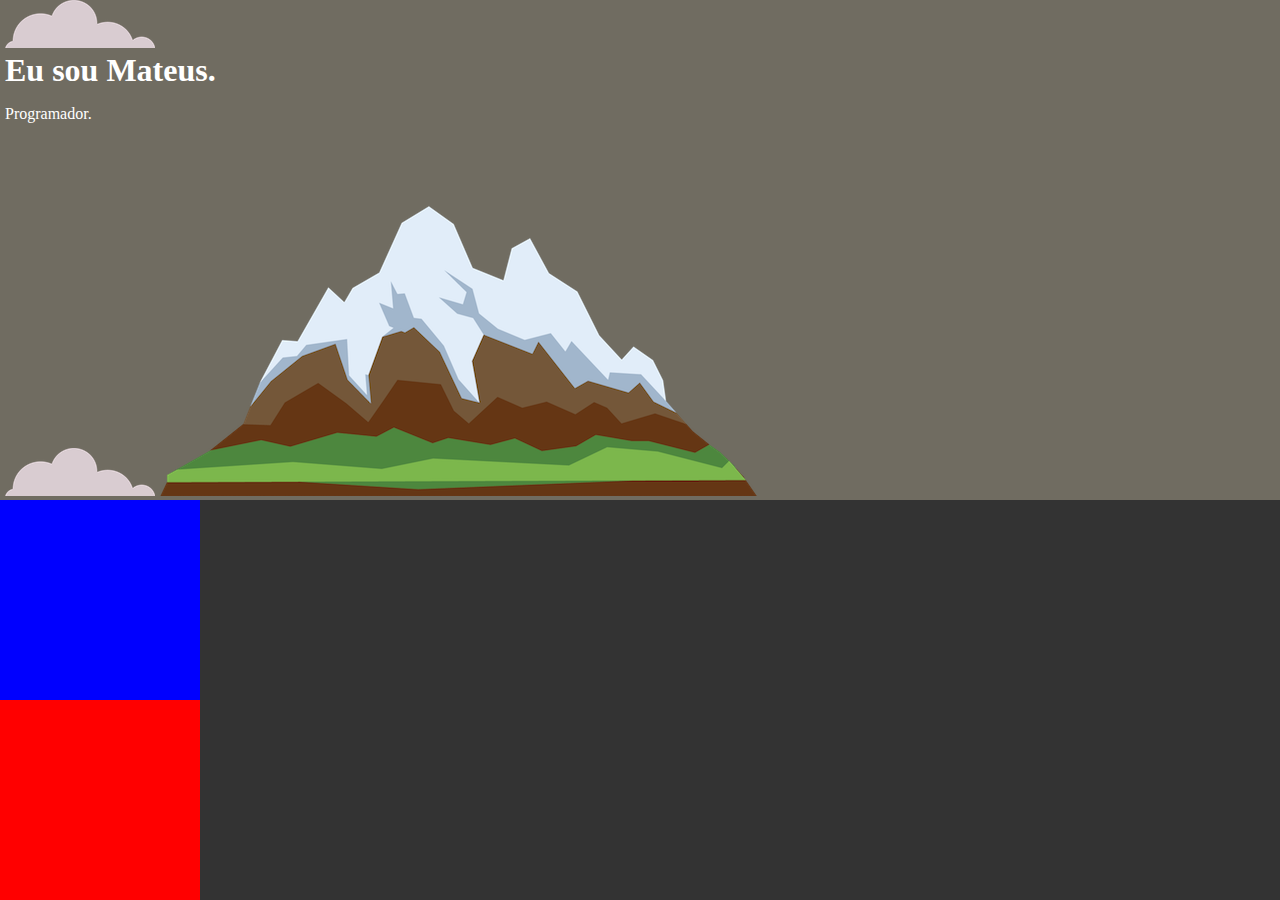
==== index.html @ e744a997 "aula de display property" ====
<!DOCTYPE html>
<html>
  <head>
    <meta charset="utf-8">
    <title>Mateus</title>
    <link rel="stylesheet" href="css/styles.css">
    <link rel="icon" href="favicon.ico">
  </head>
  <body>
    <div class="top-container">
      <img class="cloud" src="imagem/cloud.png" alt="cloud-img">
      <h1>Eu sou Mateus.</h1>
      <p>Programador.</p>
      <img class="cloud" src="imagem/cloud.png" alt="cloud-img">
      <img src="imagem/mountain.png" alt="mountain-img">
    </div>
    <div class="middle-container">

    </div>
    <div class="bottom-container">

    </div>
  </body>
</html>
---- css/styles.css ----
body{
  background-color: #333333;
  margin: 0;
}

h1{
  margin: 0;
}

.top-container{
  background-color: #706c61;
  color: white;
  padding-left: 5px;
}

.middle-container{
  height: 200px;
  width: 200px;
  background-color: blue;
}

.bottom-container{
  height: 200px;
  width: 200px;
  background-color: red;
}
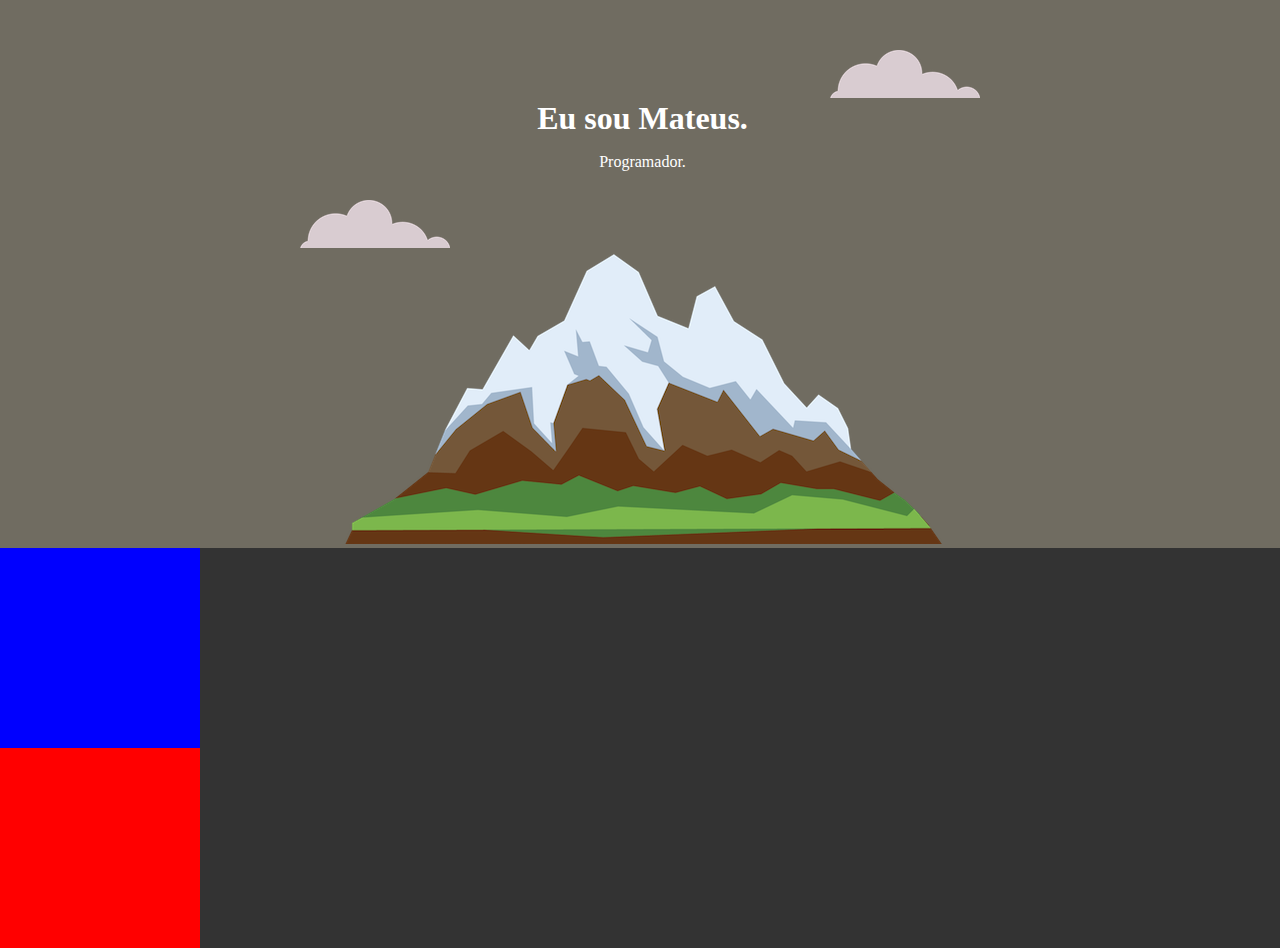
==== commit 61567e89: "position" ====
--- a/index.html
+++ b/index.html
@@ -8,10 +8,10 @@
   </head>
   <body>
     <div class="top-container">
-      <img class="cloud" src="imagem/cloud.png" alt="cloud-img">
+      <img class="top-cloud" src="imagem/cloud.png" alt="cloud-img">
       <h1>Eu sou Mateus.</h1>
       <p>Programador.</p>
-      <img class="cloud" src="imagem/cloud.png" alt="cloud-img">
+      <img class="bottom-cloud" src="imagem/cloud.png" alt="cloud-img">
       <img src="imagem/mountain.png" alt="mountain-img">
     </div>
     <div class="middle-container">
--- a/css/styles.css
+++ b/css/styles.css
@@ -1,6 +1,7 @@
 body{
   background-color: #333333;
   margin: 0;
+  text-align: center;
 }
 
 h1{
@@ -11,6 +12,8 @@
   background-color: #706c61;
   color: white;
   padding-left: 5px;
+  position: relative;
+  padding-top: 100px
 }
 
 .middle-container{
@@ -24,3 +27,15 @@
   width: 200px;
   background-color: red;
 }
+
+.top-cloud{
+  position: absolute;
+  right: 300px;
+  top: 50px;
+}
+
+.bottom-cloud{
+  position: absolute;
+  left: 300px;
+  bottom: 300px;
+}
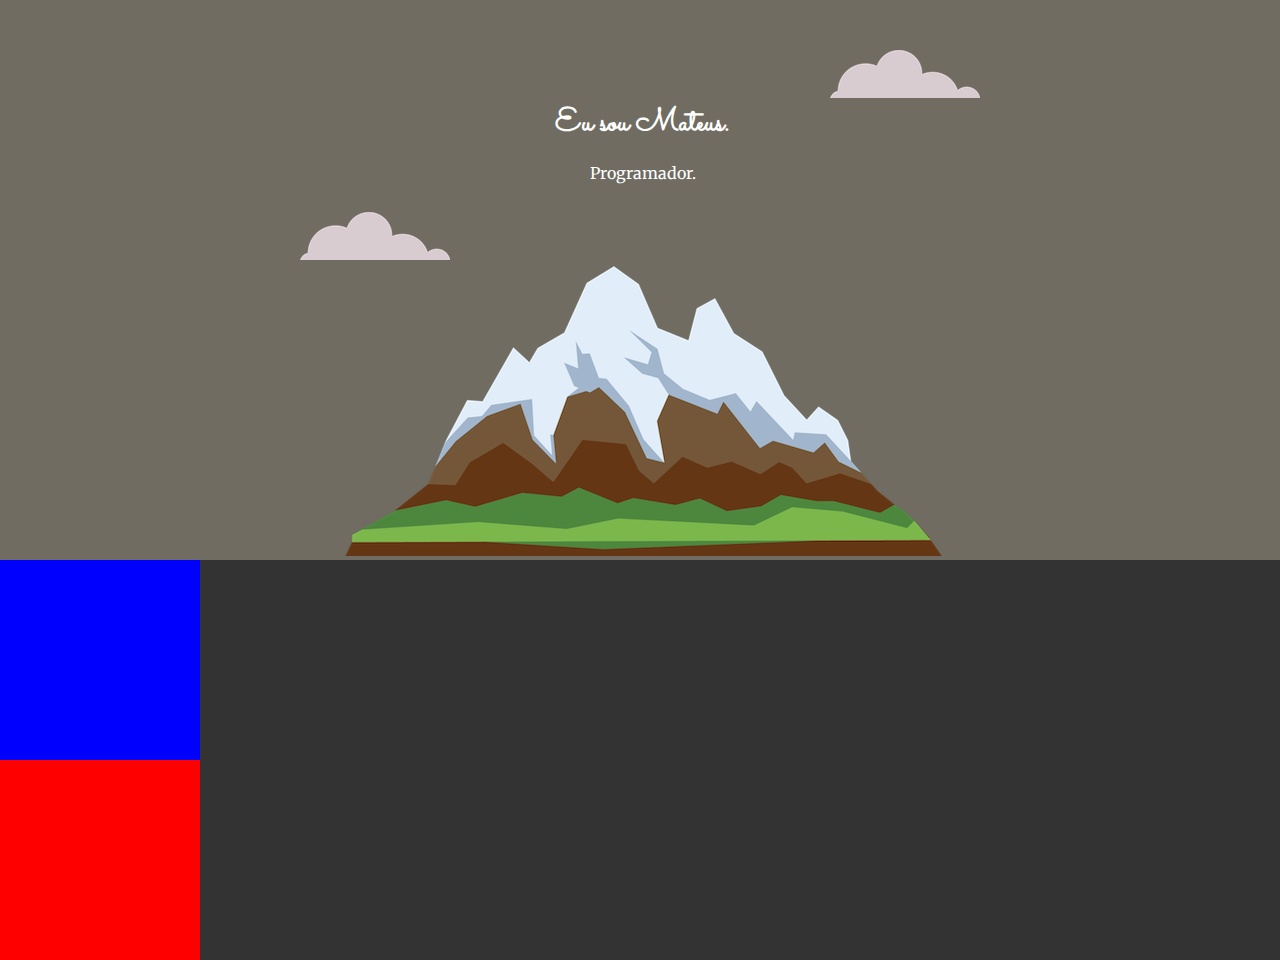
==== commit f42e1efc: "font-family" ====
--- a/index.html
+++ b/index.html
@@ -5,6 +5,7 @@
     <title>Mateus</title>
     <link rel="stylesheet" href="css/styles.css">
     <link rel="icon" href="favicon.ico">
+    <link href="https://fonts.googleapis.com/css2?family=Merriweather:ital,wght@1,300&family=Montserrat:ital,wght@1,300&family=Sacramento&display=swap" rel="stylesheet">
   </head>
   <body>
     <div class="top-container">
--- a/css/styles.css
+++ b/css/styles.css
@@ -2,10 +2,20 @@
   background-color: #333333;
   margin: 0;
   text-align: center;
+  font-family: 'Merriweather', serif;
 }
 
 h1{
   margin: 0;
+  font-family: 'Sacramento', cursive;
+}
+
+h2{
+  font-family: 'Montserrat', sans-serif;
+}
+
+h3{
+  font-family: 'Montserrat', sans-serif;
 }
 
 .top-container{
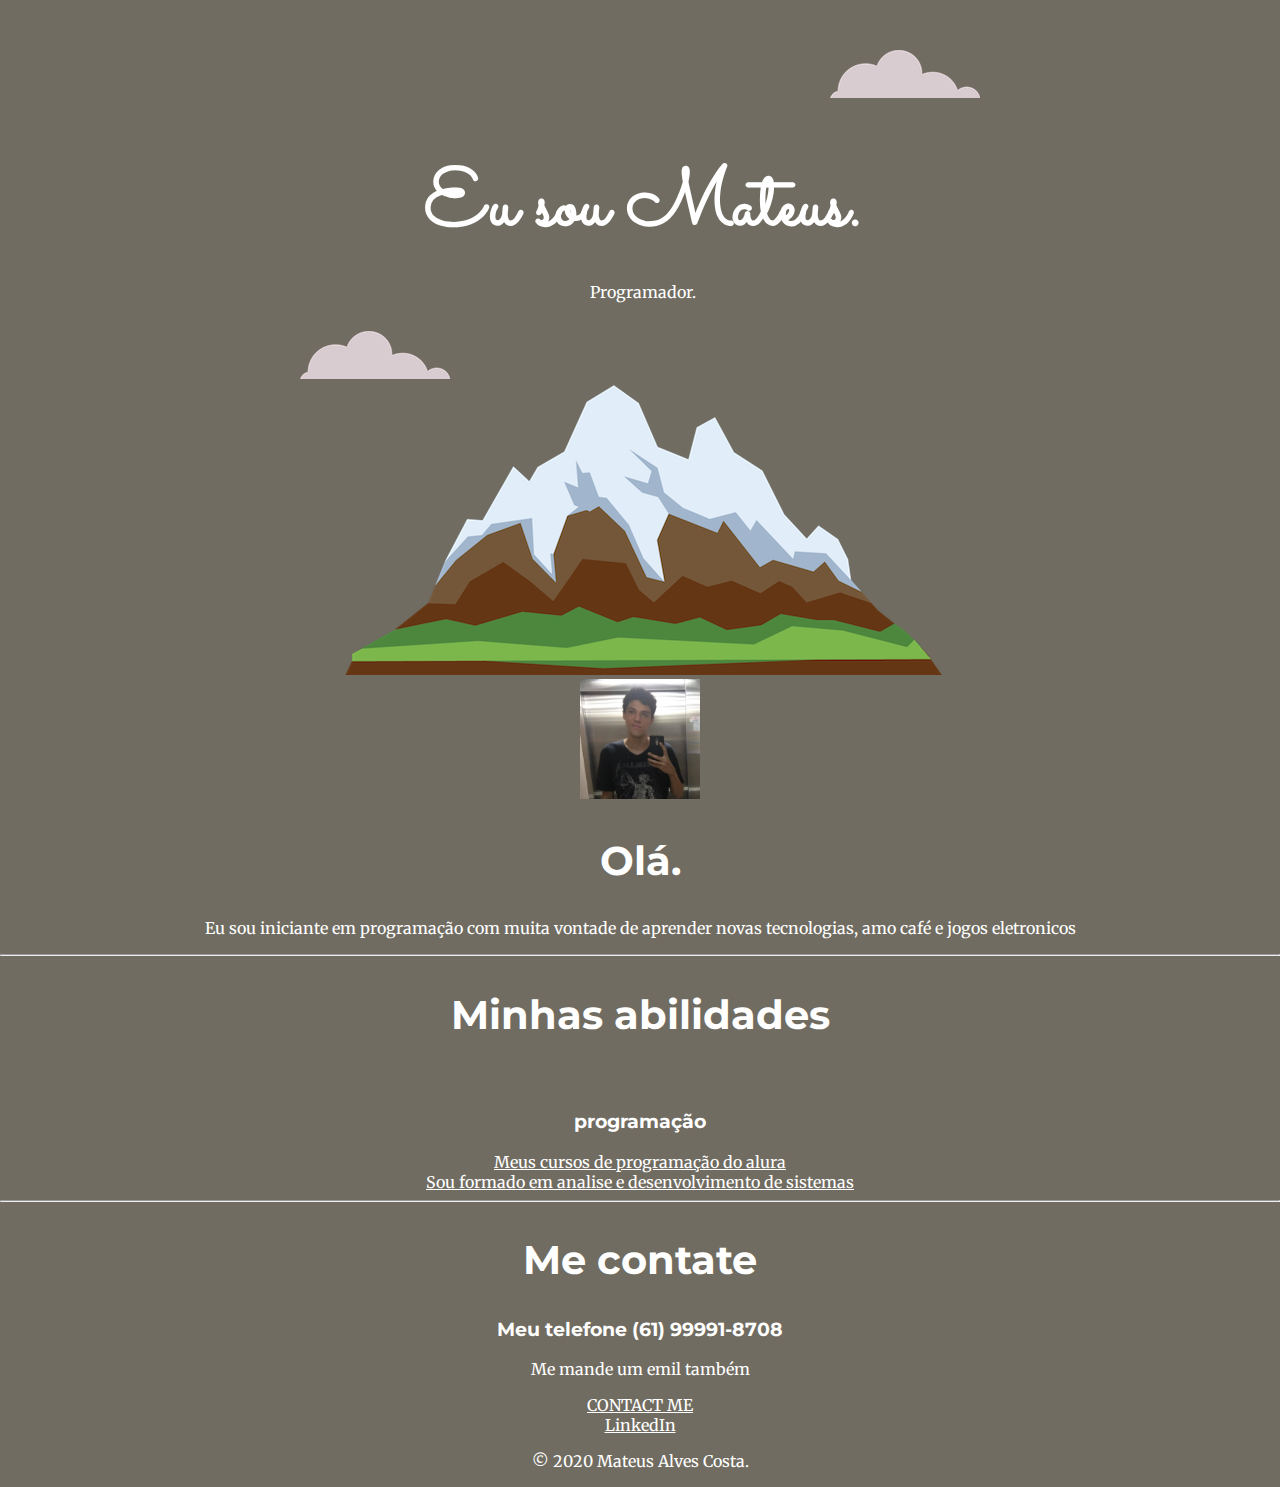
==== commit b38287c0: "Font e o resto do body" ====
--- a/index.html
+++ b/index.html
@@ -16,10 +16,35 @@
       <img src="imagem/mountain.png" alt="mountain-img">
     </div>
     <div class="middle-container">
+      <div class="profile">
+        <img class="profileImage" src="imagem/pp.jpg" alt="">
+        <h2>Olá.</h2>
+        <p>Eu sou iniciante em programação com muita vontade de aprender novas tecnologias, amo café e jogos eletronicos</p>
+      </div>
+      <hr>
+      <div class="Abilidades">
+        <h2>Minhas abilidades</h2>
+        <div class="skill-row">
+          <img src="https://media.giphy.com/media/xVRRDVP6lqtNQJrzN7/giphy.gif" alt="">
+          <h3>programação</h3>
+          <a href="https://cursos.alura.com.br/user/gaver19/fullCertificate/3839b12dbd8a2dd532529b765e48d146">Meus cursos de programação do alura</a>
+          <br>
+          <a href="https://www.uniceub.br/pdp/graduacao/ti/analise-e-desenvolvimento-de-sistemas-96">Sou formado em analise e desenvolvimento de sistemas</a>
+        </div>
+      </div>
+      <hr>
+      <div class="contact-me">
+        <h2>Me contate</h2>
+        <h3>Meu telefone (61) 99991-8708</h3>
+        <p>Me mande um emil também </p>
+        <a class="btn" href="mailto:gaver19@hotmail.com">CONTACT ME</a>
+      </div>
+    </div>
 
-    </div>
+
     <div class="bottom-container">
-
+      <a class="footer-link" href="https://www.linkedin.com/in/mateus-alves-costa-54797292/">LinkedIn</a>
+      <p>© 2020 Mateus Alves Costa.</p>
     </div>
   </body>
 </html>
--- a/css/styles.css
+++ b/css/styles.css
@@ -1,21 +1,33 @@
 body{
-  background-color: #333333;
+  background-color: #706c61;
+  color: white;
   margin: 0;
   text-align: center;
   font-family: 'Merriweather', serif;
 }
 
 h1{
-  margin: 0;
+  margin: 50px auto 0 auto;
   font-family: 'Sacramento', cursive;
+  font-size: 5rem;
+}
+
+a{
+  color: white;
 }
 
 h2{
   font-family: 'Montserrat', sans-serif;
+  font-size: 2.5rem;
 }
 
 h3{
   font-family: 'Montserrat', sans-serif;
+}
+
+.profileImage{
+  height: 120px;
+  width: 120px;
 }
 
 .top-container{
@@ -24,18 +36,6 @@
   padding-left: 5px;
   position: relative;
   padding-top: 100px
-}
-
-.middle-container{
-  height: 200px;
-  width: 200px;
-  background-color: blue;
-}
-
-.bottom-container{
-  height: 200px;
-  width: 200px;
-  background-color: red;
 }
 
 .top-cloud{
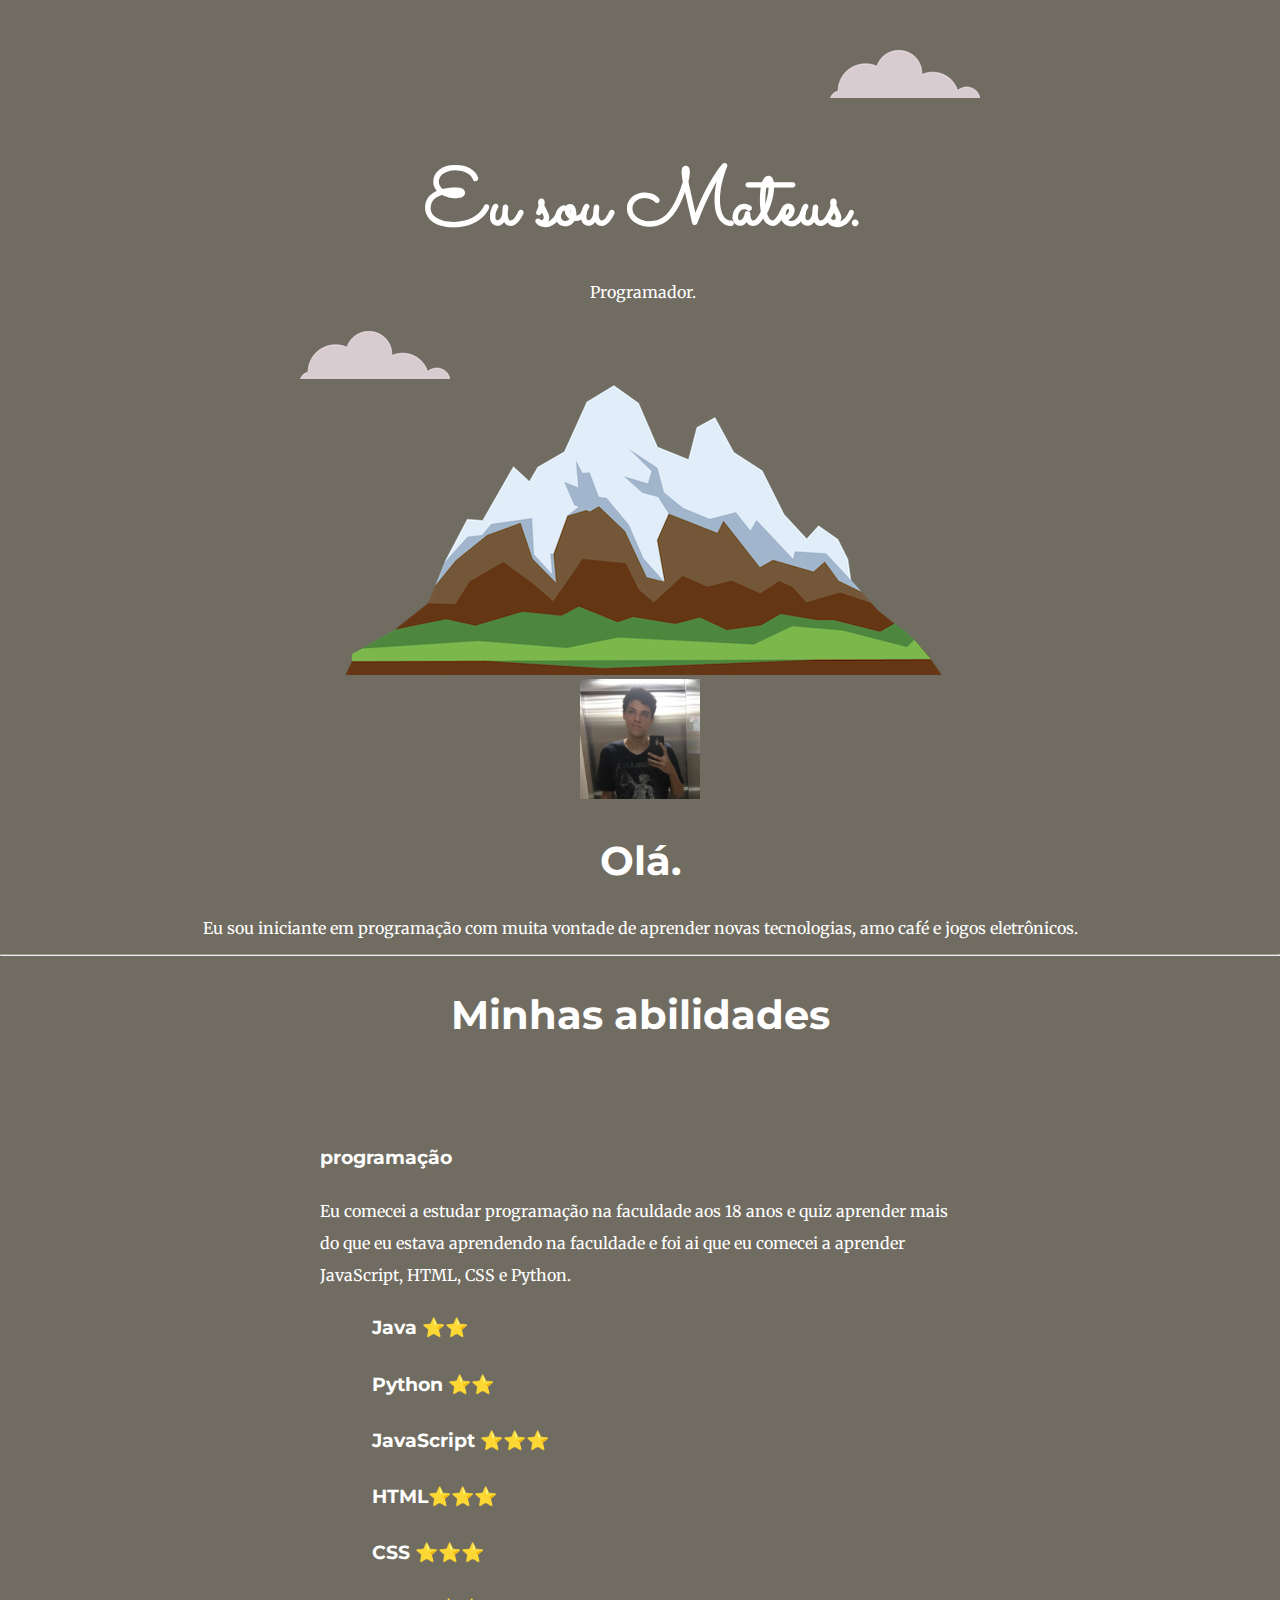
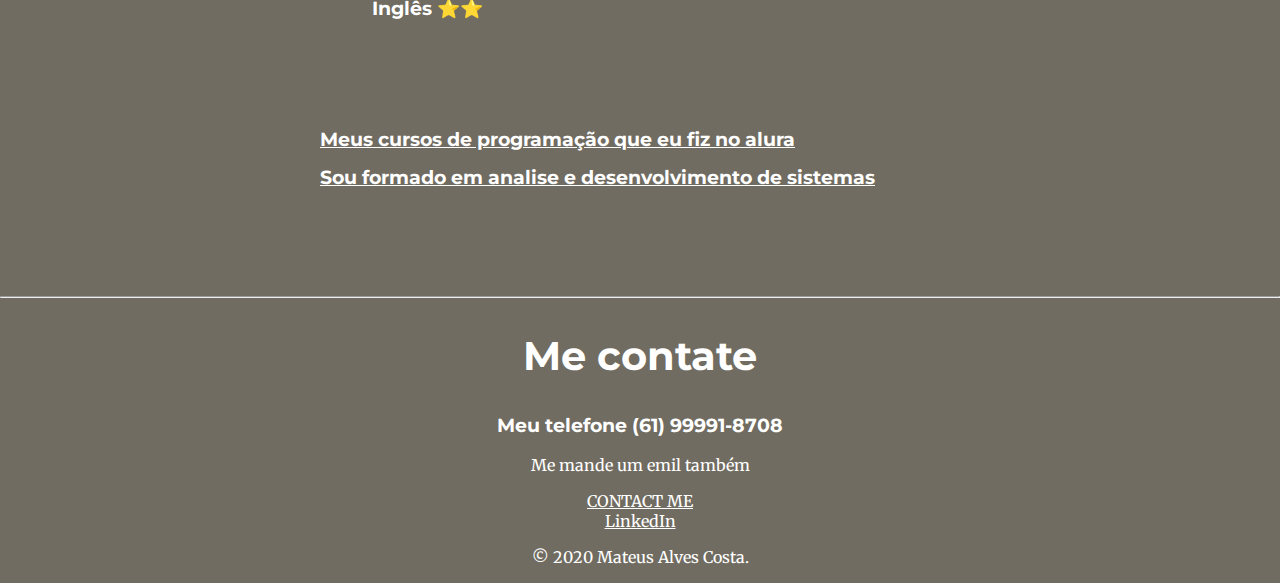
==== commit 6d41ab0d: "ajustando o corpo do texto" ====
--- a/index.html
+++ b/index.html
@@ -19,17 +19,47 @@
       <div class="profile">
         <img class="profileImage" src="imagem/pp.jpg" alt="">
         <h2>Olá.</h2>
-        <p>Eu sou iniciante em programação com muita vontade de aprender novas tecnologias, amo café e jogos eletronicos</p>
+        <p>Eu sou iniciante em programação com muita vontade de aprender novas tecnologias, amo café e jogos eletrônicos.</p>
       </div>
       <hr>
       <div class="Abilidades">
         <h2>Minhas abilidades</h2>
         <div class="skill-row">
-          <img src="https://media.giphy.com/media/xVRRDVP6lqtNQJrzN7/giphy.gif" alt="">
+          <img class="computador" src="https://media.giphy.com/media/xVRRDVP6lqtNQJrzN7/giphy.gif" alt="">
           <h3>programação</h3>
-          <a href="https://cursos.alura.com.br/user/gaver19/fullCertificate/3839b12dbd8a2dd532529b765e48d146">Meus cursos de programação do alura</a>
+          <p>Eu comecei a estudar programação na faculdade aos 18 anos e quiz aprender mais do que eu estava aprendendo na faculdade e foi ai que eu comecei a aprender JavaScript, HTML, CSS e Python.</p>
+          <img class="imagemTb" src="https://media.giphy.com/media/l0HU7JI4zIb34QM5a/giphy.gif" alt="">
+          <h3>
+            Java ⭐⭐
+          </h3>
+          <img class="imagemTb" src="https://media.giphy.com/media/LMt9638dO8dftAjtco/giphy.gif" alt="">
+          <h3>
+            Python ⭐⭐
+          </h3>
+          <img class="imagemTb" src="https://media.giphy.com/media/ln7z2eWriiQAllfVcn/giphy.gif" alt="">
+          <h3>
+            JavaScript ⭐⭐⭐
+          </h3>
+          <img class="imagemTb" src="https://media.giphy.com/media/lr1QZ7prMwwkqSSVLa/giphy.gif" alt="">
+          <h3>
+            HTML⭐⭐⭐
+          </h3>
+          <img class="imagemTb" src="https://media.giphy.com/media/fsEaZldNC8A1PJ3mwp/giphy.gif" alt="">
+          <h3>
+             CSS  ⭐⭐⭐
+          </h3>
+          <img class="imagemTb" src="https://media.giphy.com/media/j5iYlYdcd35koqQ0B4/giphy.gif" alt="">
+          <h3>
+            Inglês ⭐⭐
+          <h3>
           <br>
+          <br>
+          <a href="https://cursos.alura.com.br/user/gaver19/fullCertificate/3839b12dbd8a2dd532529b765e48d146">Meus cursos de programação que eu fiz no alura</a>
+          <br/>
           <a href="https://www.uniceub.br/pdp/graduacao/ti/analise-e-desenvolvimento-de-sistemas-96">Sou formado em analise e desenvolvimento de sistemas</a>
+        </div>
+        <div class="adm">
+
         </div>
       </div>
       <hr>
--- a/css/styles.css
+++ b/css/styles.css
@@ -14,6 +14,7 @@
 
 a{
   color: white;
+  margin: 100px auto 100px auto;
 }
 
 h2{
@@ -49,3 +50,24 @@
   left: 300px;
   bottom: 300px;
 }
+
+.skill-row{
+  width: 50%;
+  margin: 100px auto;
+  text-align: left;
+  line-height: 2;
+
+}
+
+.computador{
+  width: 25%;
+  float:left;
+  margin-right: 30px;
+}
+
+.imagemTb{
+  width: 5%;
+  float: left;
+  margin: 10px;
+  line-height: 5;
+}
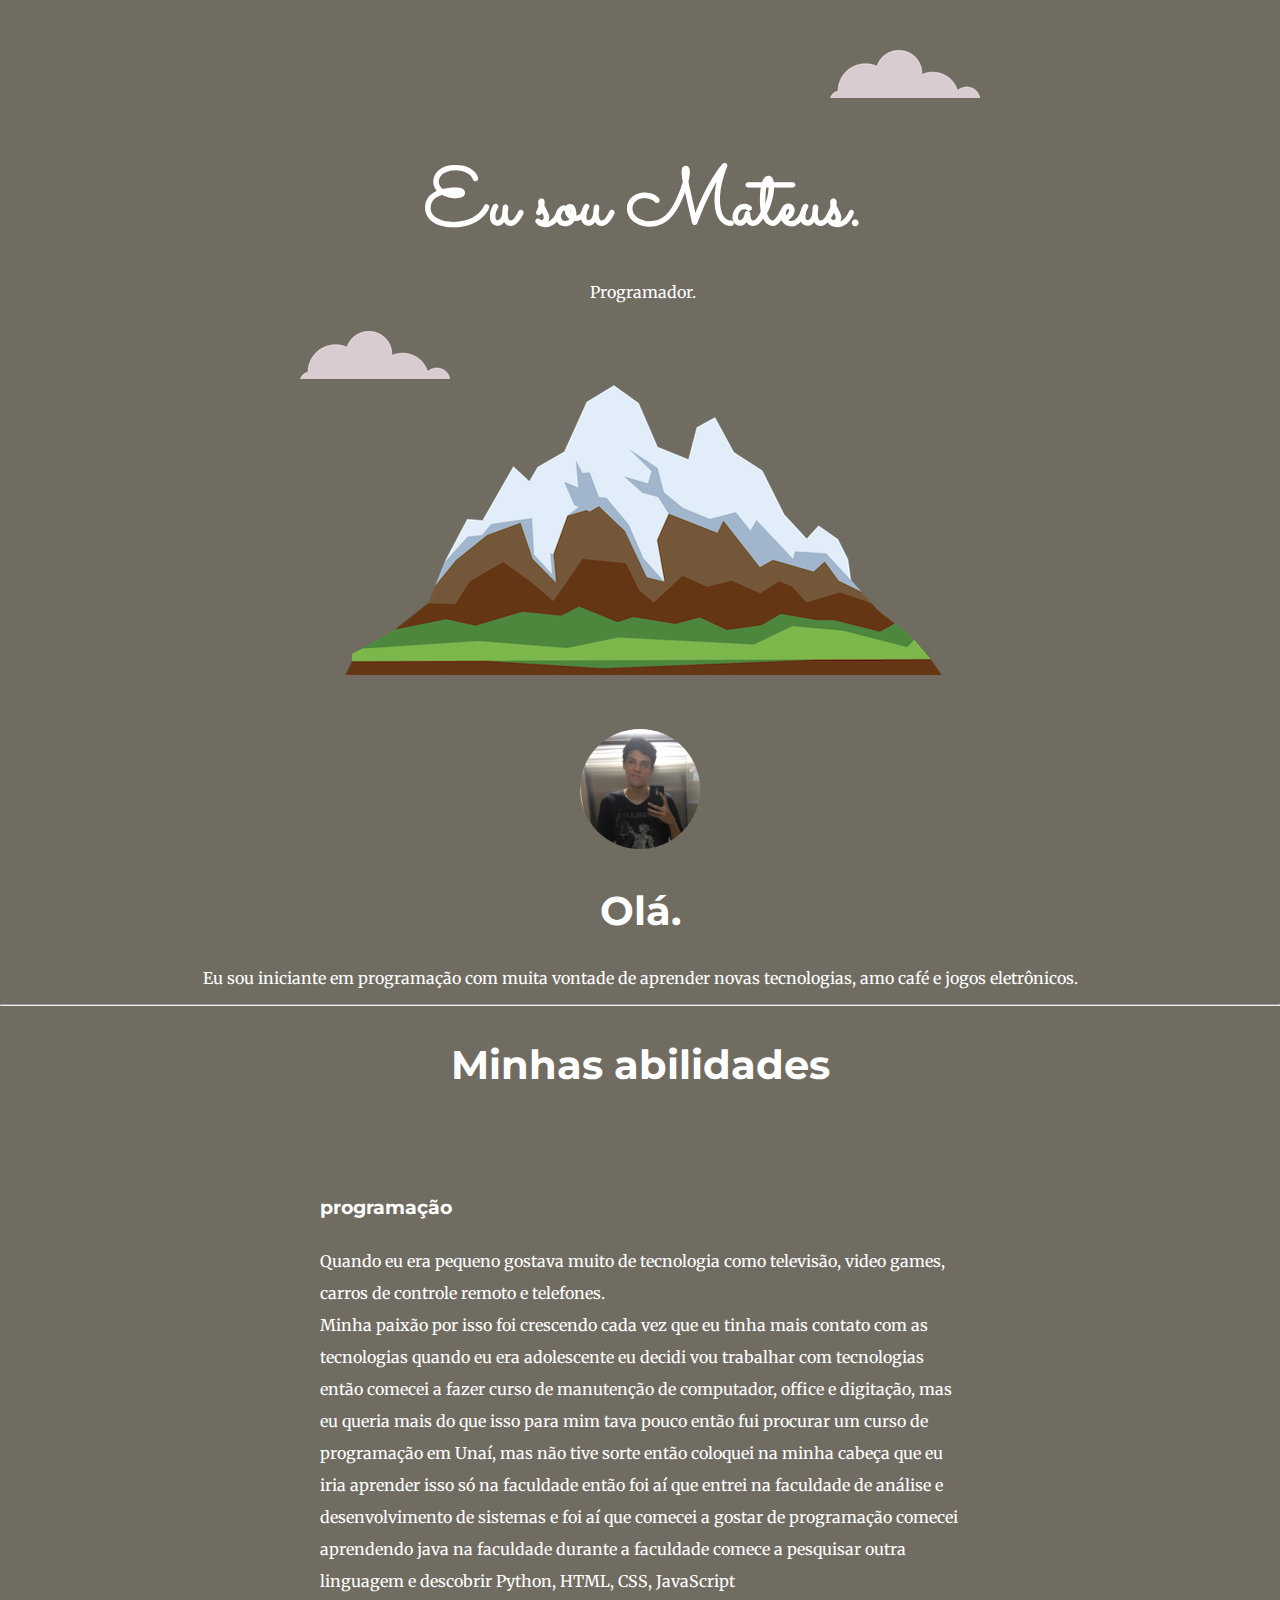
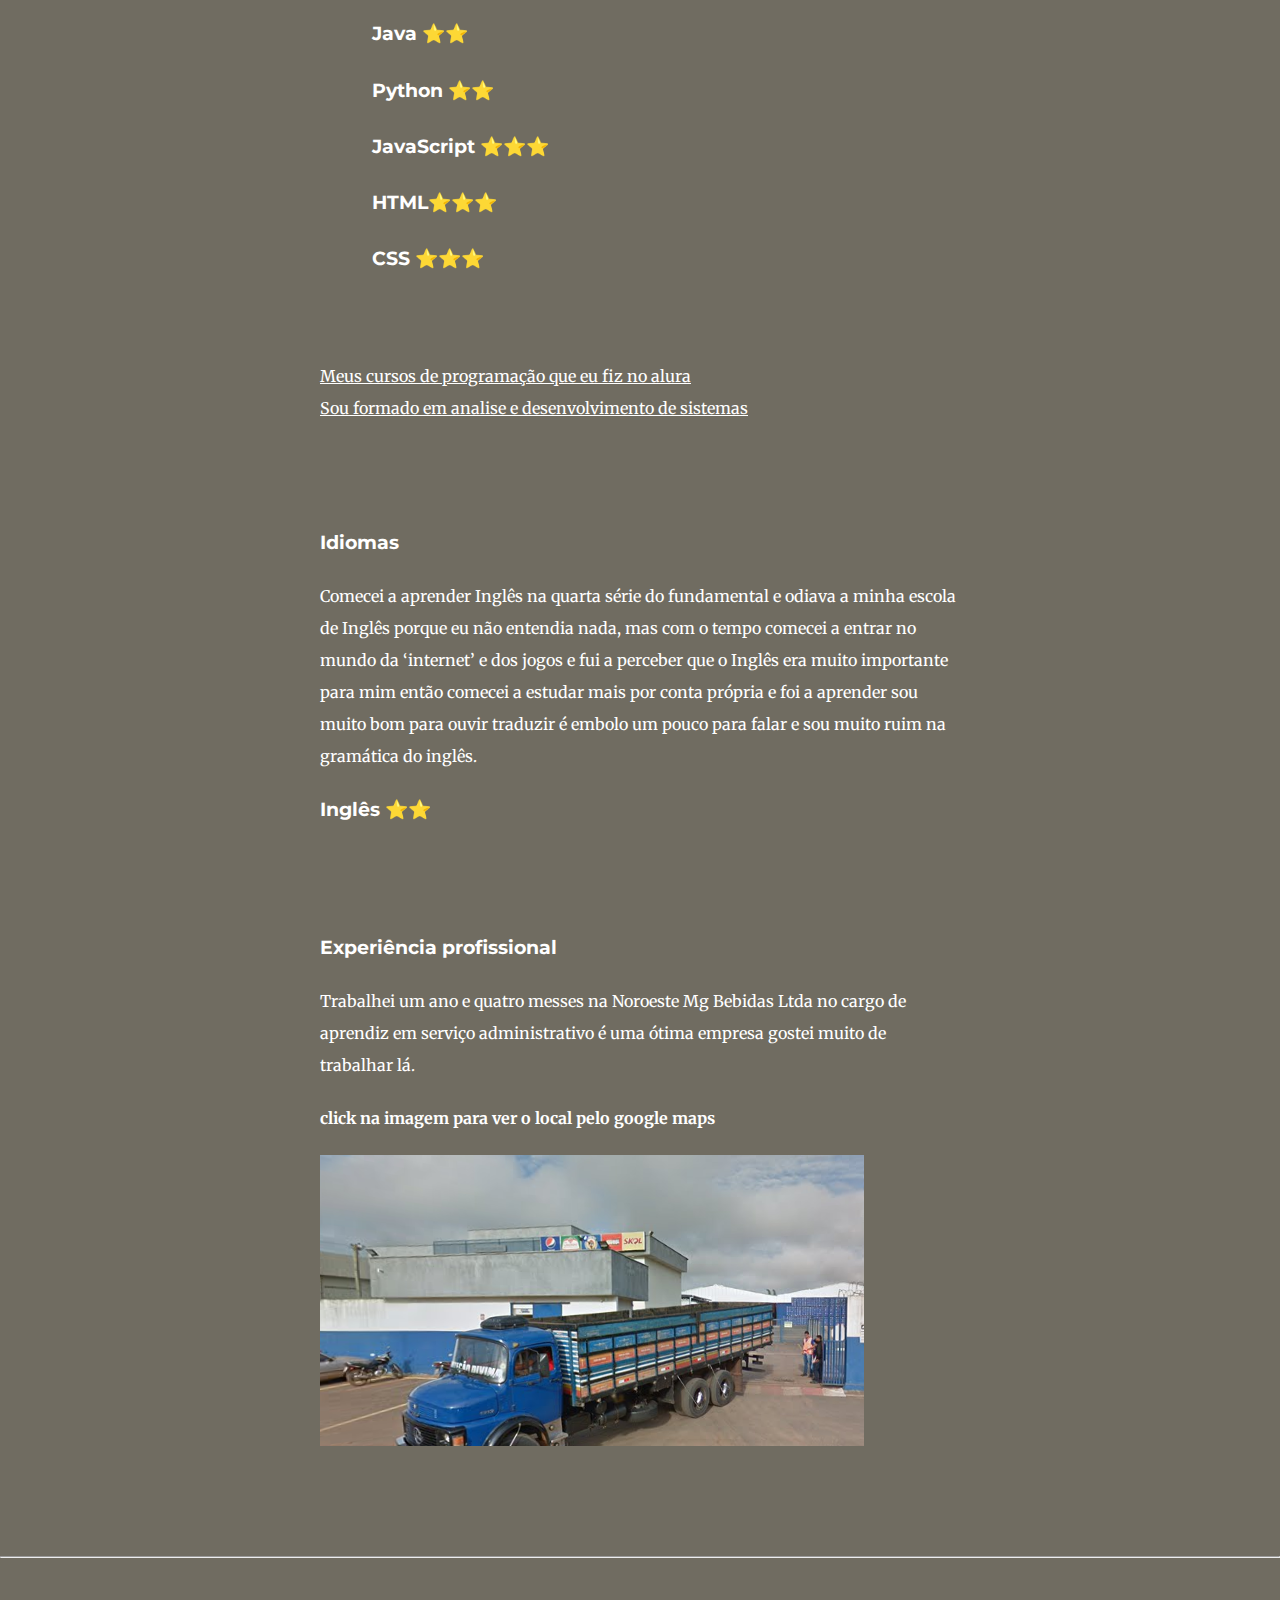
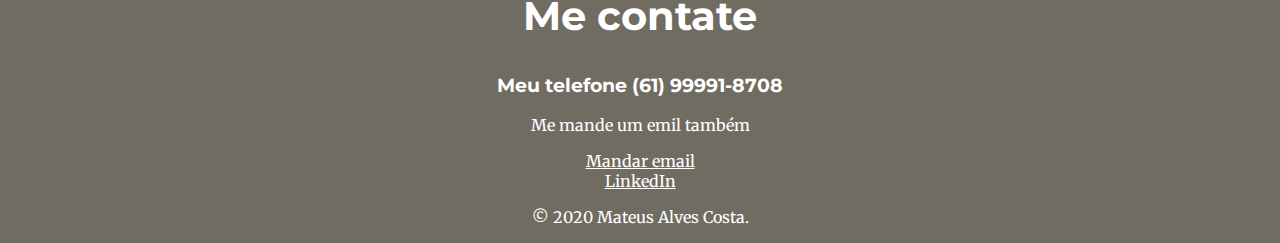
==== commit a1a0d023: "ultimos detalhes" ====
--- a/index.html
+++ b/index.html
@@ -27,7 +27,7 @@
         <div class="skill-row">
           <img class="computador" src="https://media.giphy.com/media/xVRRDVP6lqtNQJrzN7/giphy.gif" alt="">
           <h3>programação</h3>
-          <p>Eu comecei a estudar programação na faculdade aos 18 anos e quiz aprender mais do que eu estava aprendendo na faculdade e foi ai que eu comecei a aprender JavaScript, HTML, CSS e Python.</p>
+          <p>Quando eu era pequeno gostava muito de tecnologia como televisão, video games, carros de controle remoto e telefones. <br>Minha paixão por isso foi crescendo cada vez que eu tinha mais contato com as tecnologias quando eu era adolescente eu decidi vou trabalhar com tecnologias então comecei a fazer curso de manutenção de computador, office e digitação, mas eu queria mais do que isso para mim tava pouco então fui procurar um curso de programação em Unaí, mas não tive sorte então coloquei na minha cabeça que eu iria aprender isso só na faculdade então foi aí que entrei na faculdade de análise e desenvolvimento de sistemas e foi aí que comecei a gostar de programação comecei aprendendo java na faculdade durante a faculdade comece a pesquisar outra linguagem e descobrir Python, HTML, CSS, JavaScript</p>
           <img class="imagemTb" src="https://media.giphy.com/media/l0HU7JI4zIb34QM5a/giphy.gif" alt="">
           <h3>
             Java ⭐⭐
@@ -48,18 +48,28 @@
           <h3>
              CSS  ⭐⭐⭐
           </h3>
-          <img class="imagemTb" src="https://media.giphy.com/media/j5iYlYdcd35koqQ0B4/giphy.gif" alt="">
-          <h3>
-            Inglês ⭐⭐
-          <h3>
+
           <br>
           <br>
           <a href="https://cursos.alura.com.br/user/gaver19/fullCertificate/3839b12dbd8a2dd532529b765e48d146">Meus cursos de programação que eu fiz no alura</a>
           <br/>
           <a href="https://www.uniceub.br/pdp/graduacao/ti/analise-e-desenvolvimento-de-sistemas-96">Sou formado em analise e desenvolvimento de sistemas</a>
         </div>
-        <div class="adm">
+        <div class="skill-row">
+          <h3>Idiomas</h3>
+          <img class="ingles" src="https://media.giphy.com/media/j5iYlYdcd35koqQ0B4/giphy.gif" alt="">
+          <p>Comecei a aprender Inglês na quarta série do fundamental e odiava a minha escola de Inglês porque eu não entendia nada, mas com o tempo comecei a entrar no mundo da ‘internet’ e dos jogos e fui a perceber que o Inglês era muito importante para mim então comecei a estudar mais por conta própria e foi a aprender sou muito bom para ouvir traduzir é embolo um pouco para falar e sou muito ruim na gramática do inglês.</p>
 
+          <h3>
+            Inglês ⭐⭐
+          </h3>
+        </div>
+        <div class="skill-row">
+          <h3>Experiência profissional</h3>
+          <img class="computador" src="https://media.giphy.com/media/l4uSkfPi3p8YH5YSxJ/giphy.gif" alt="">
+          <p>Trabalhei um ano e quatro messes na Noroeste Mg Bebidas Ltda no cargo de aprendiz em serviço administrativo é uma ótima empresa gostei muito de trabalhar lá.</p>
+          <h4>click na imagem para ver o local pelo google maps</h4>
+          <a href="https://www.google.com/maps/place/Noroeste+Bebidas/@-16.3496675,-46.9067632,3a,75y,278.39h,86.91t/data=!3m7!1e1!3m5!1sO5HW1zoGTpN8KvQ7nZb3lQ!2e0!6s%2F%2Fgeo2.ggpht.com%2Fcbk%3Fpanoid%3DO5HW1zoGTpN8KvQ7nZb3lQ%26output%3Dthumbnail%26cb_client%3Dsearch.gws-prod.gps%26thumb%3D2%26w%3D211%26h%3D120%26yaw%3D287.96924%26pitch%3D0%26thumbfov%3D100!7i13312!8i6656!4m12!1m6!3m5!1s0x0:0xc059c2d2ac53aef0!2sNoroeste+Bebidas!8m2!3d-16.3496194!4d-46.9069162!3m4!1s0x0:0xc059c2d2ac53aef0!8m2!3d-16.3496194!4d-46.9069162"><img src="imagem/nmb.png" alt=""></a>
         </div>
       </div>
       <hr>
@@ -67,7 +77,7 @@
         <h2>Me contate</h2>
         <h3>Meu telefone (61) 99991-8708</h3>
         <p>Me mande um emil também </p>
-        <a class="btn" href="mailto:gaver19@hotmail.com">CONTACT ME</a>
+        <a class="btn" href="mailto:gaver19@hotmail.com">Mandar email</a>
       </div>
     </div>
 
--- a/css/styles.css
+++ b/css/styles.css
@@ -29,6 +29,7 @@
 .profileImage{
   height: 120px;
   width: 120px;
+  border-radius: 50%;
 }
 
 .top-container{
@@ -36,7 +37,8 @@
   color: white;
   padding-left: 5px;
   position: relative;
-  padding-top: 100px
+  padding-top: 100px;
+  margin-bottom: 50px;
 }
 
 .top-cloud{
@@ -65,6 +67,12 @@
   margin-right: 30px;
 }
 
+.ingles{
+  width: 25%;
+  float: right;
+  margin-left: 30px;
+}
+
 .imagemTb{
   width: 5%;
   float: left;
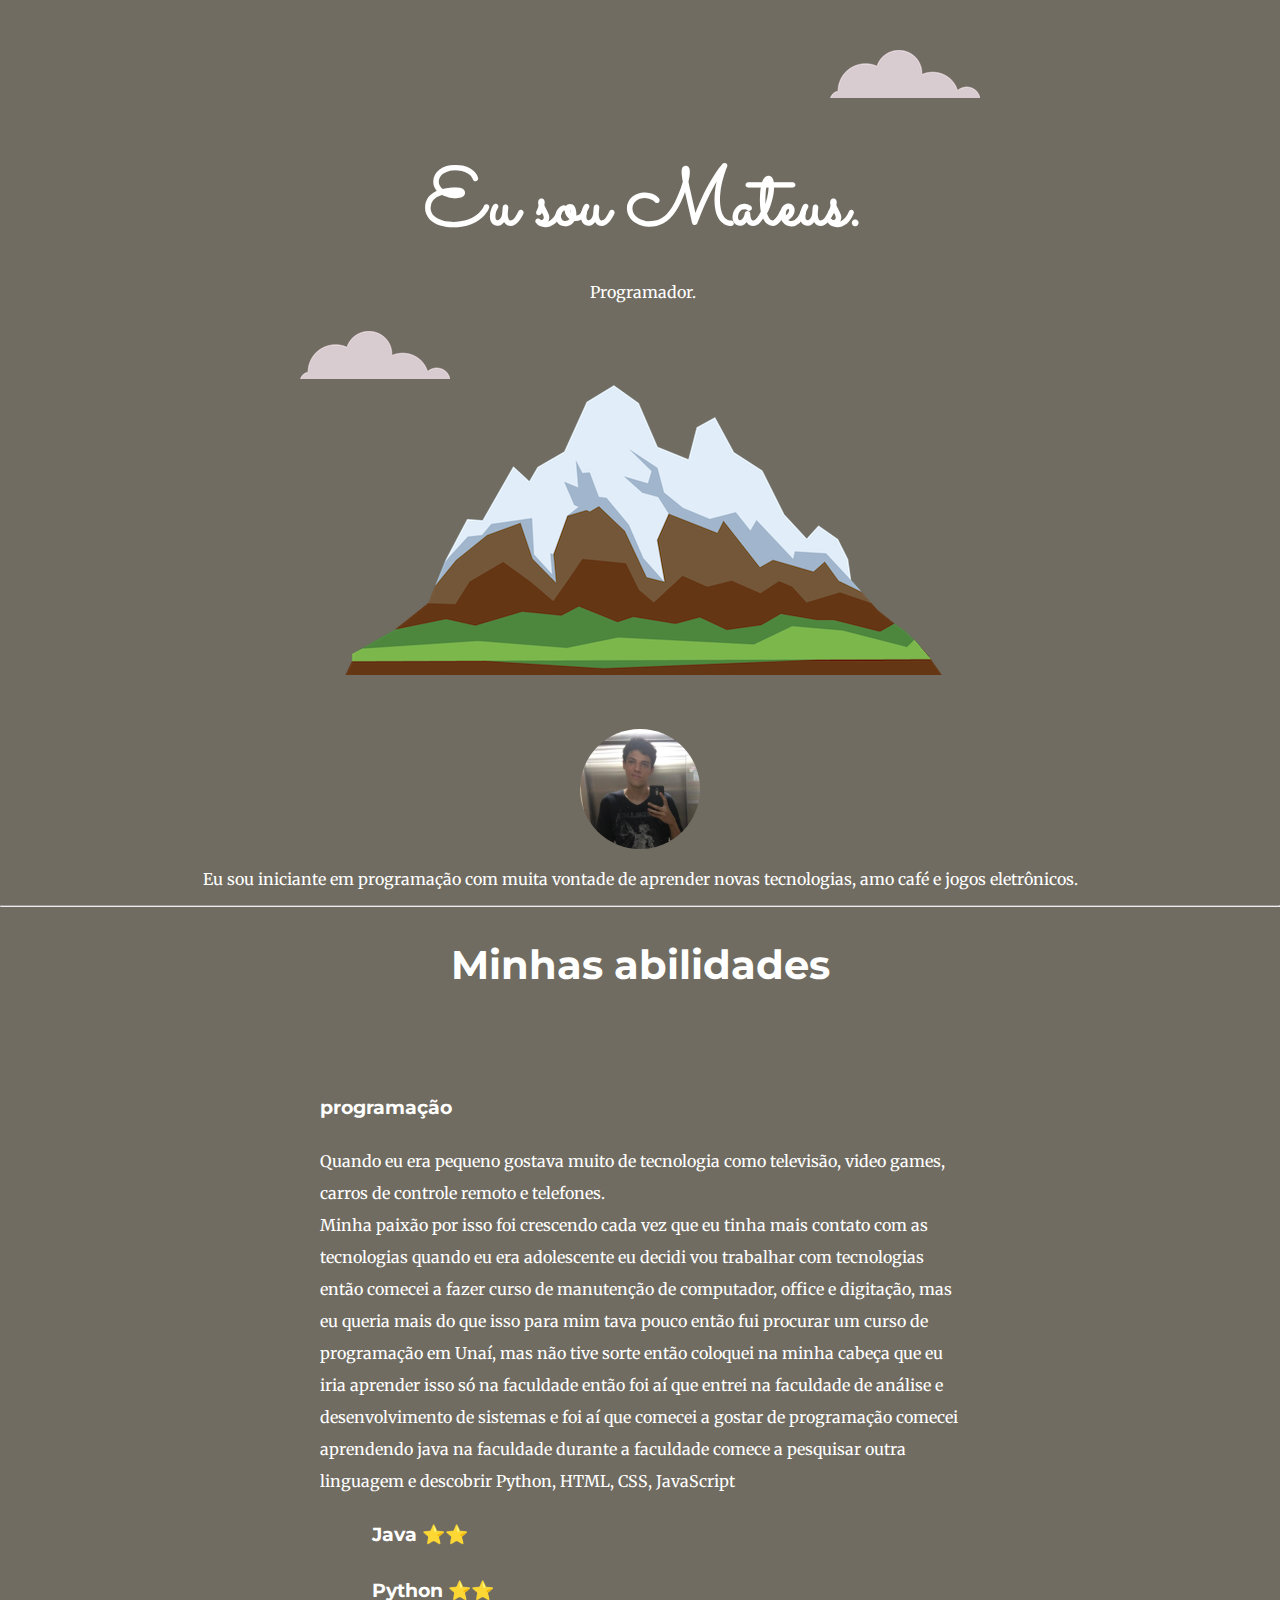
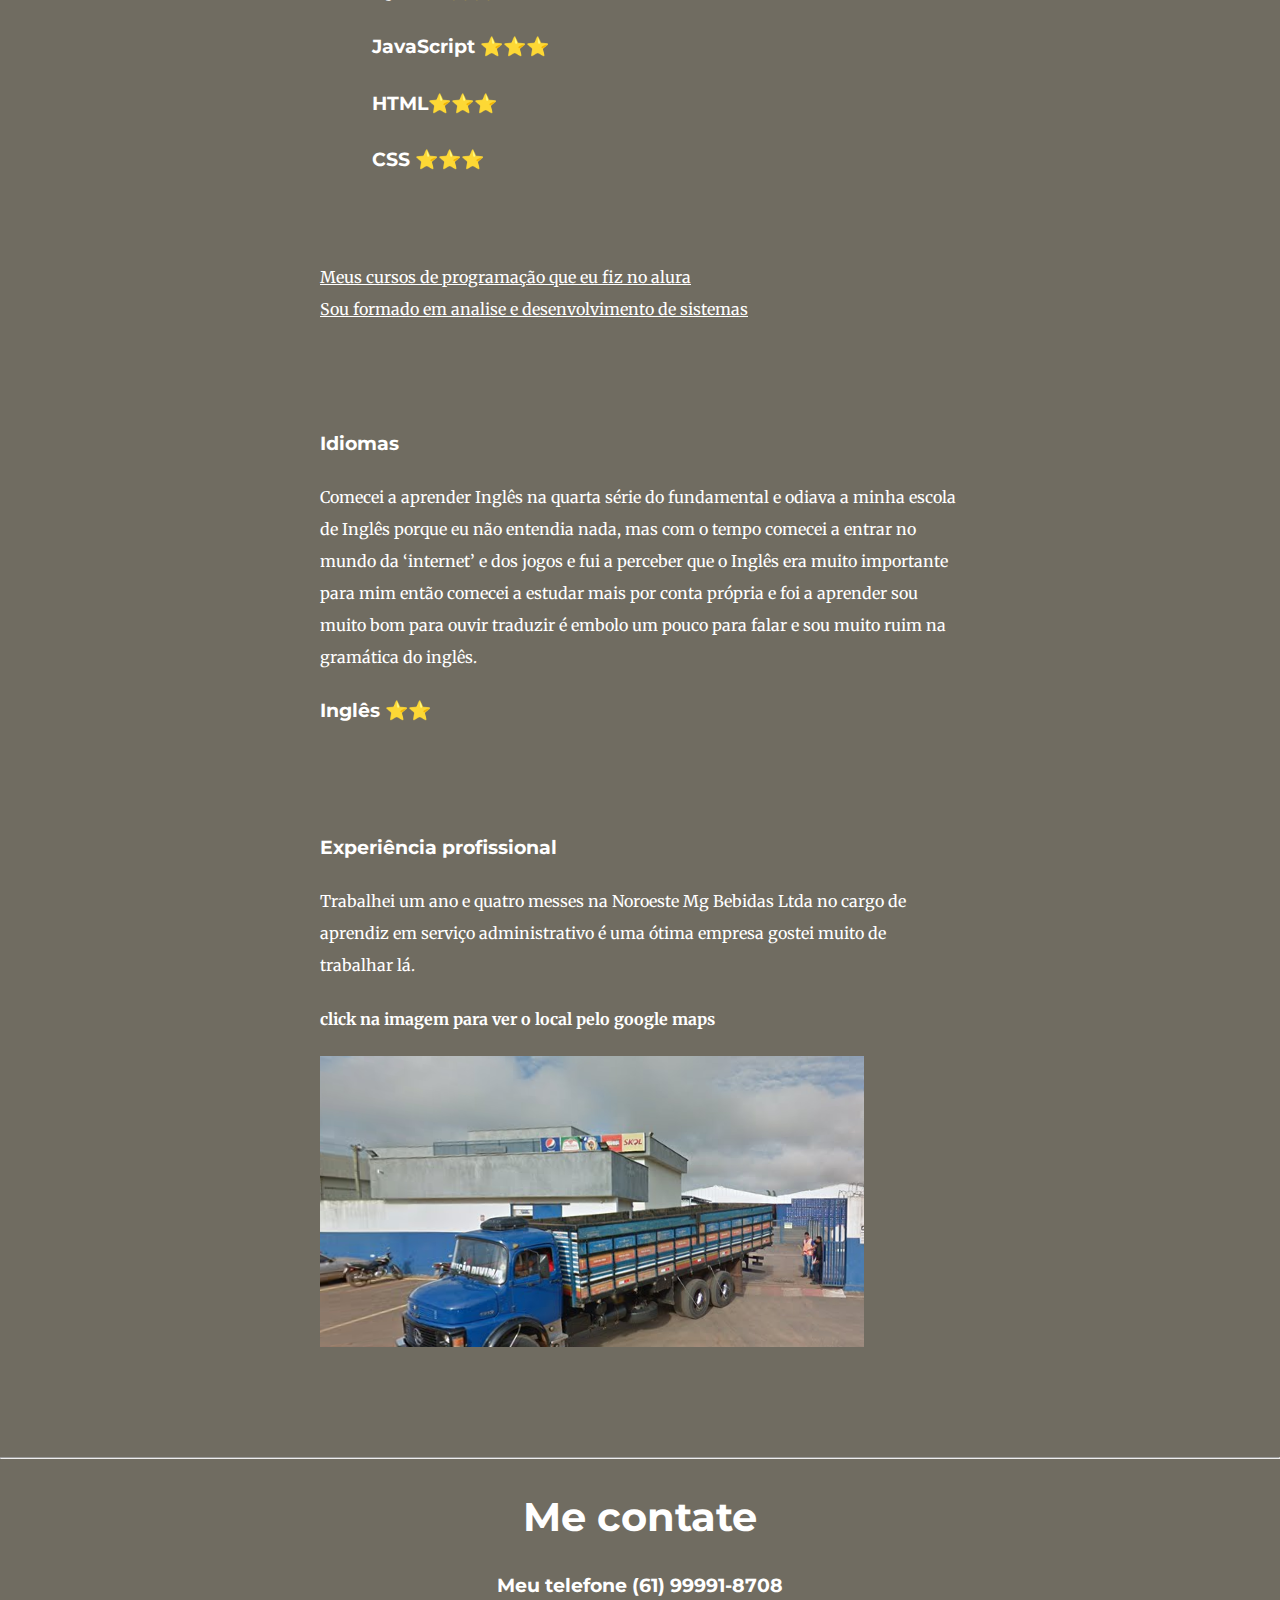
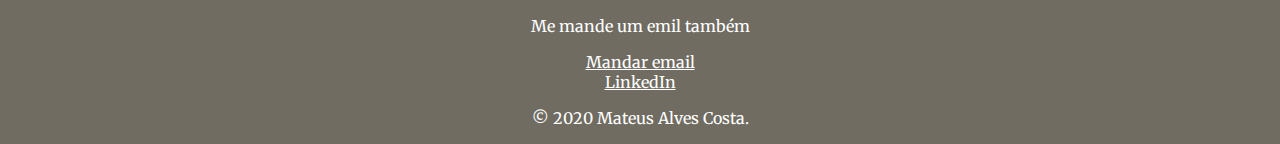
==== commit 13334a68: "outros ajustes esse ajuste e para tirar o olá (so vai ter ajuste de agora para frente)" ====
--- a/index.html
+++ b/index.html
@@ -18,7 +18,6 @@
     <div class="middle-container">
       <div class="profile">
         <img class="profileImage" src="imagem/pp.jpg" alt="">
-        <h2>Olá.</h2>
         <p>Eu sou iniciante em programação com muita vontade de aprender novas tecnologias, amo café e jogos eletrônicos.</p>
       </div>
       <hr>
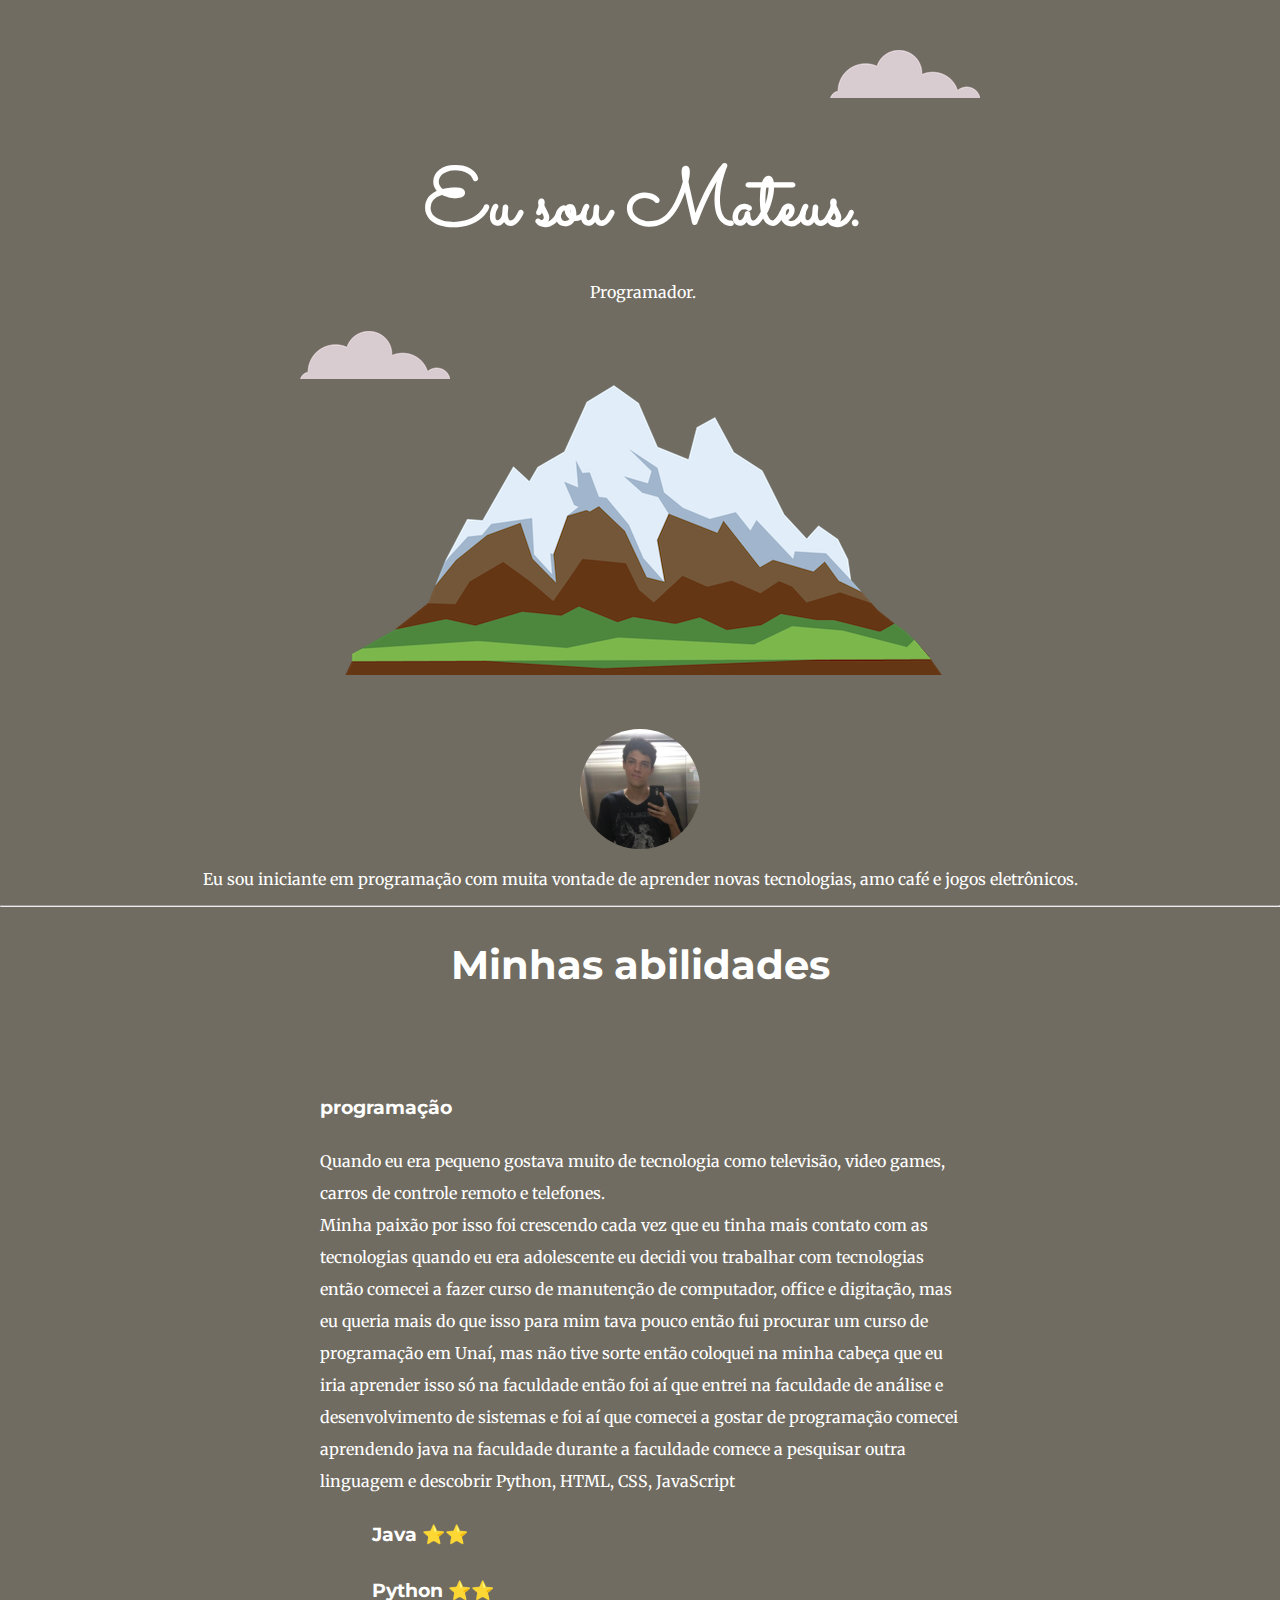
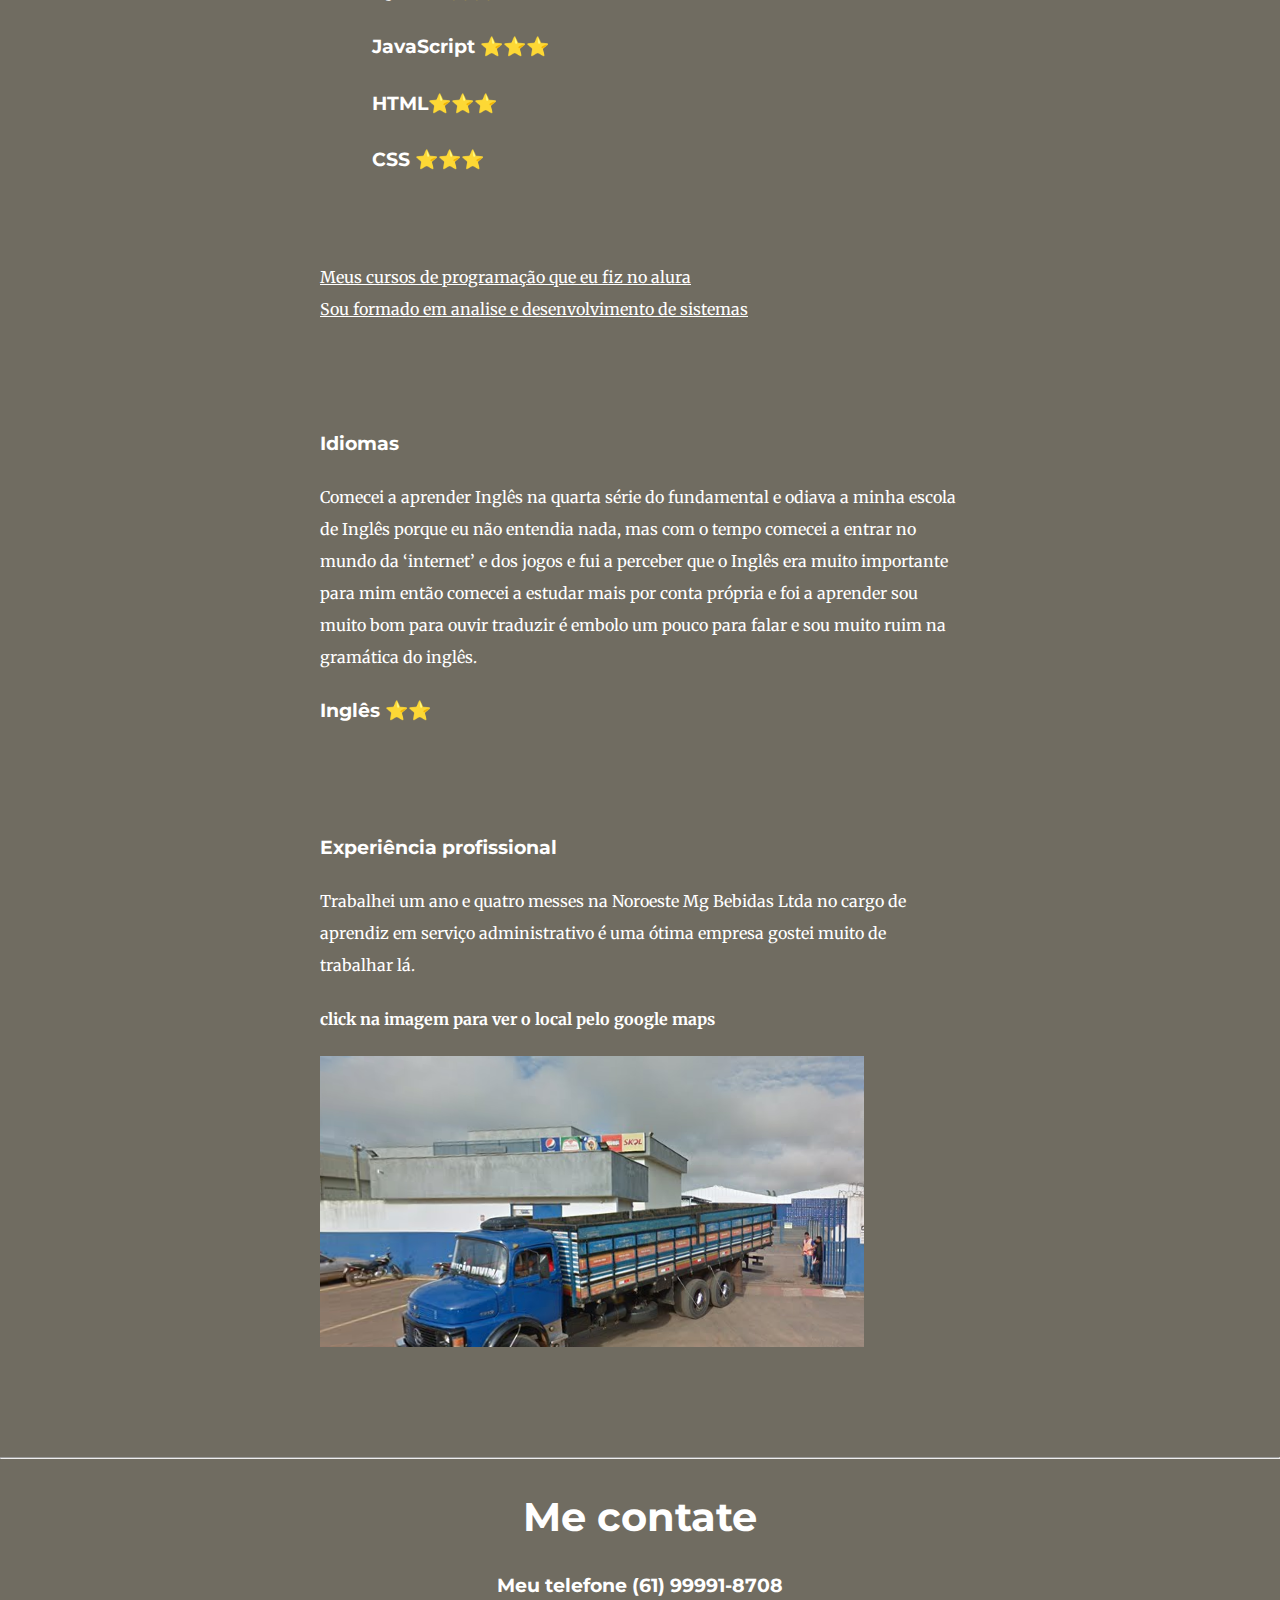
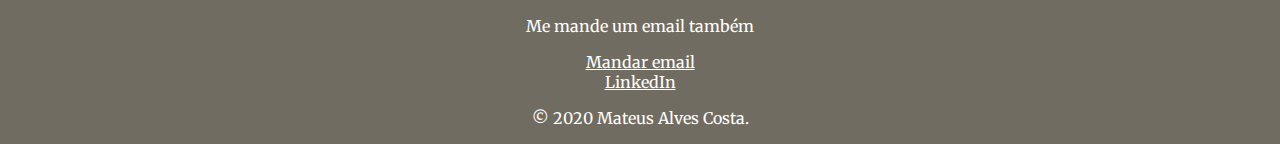
==== commit f6f46ec0: "error de portugues" ====
--- a/index.html
+++ b/index.html
@@ -75,7 +75,7 @@
       <div class="contact-me">
         <h2>Me contate</h2>
         <h3>Meu telefone (61) 99991-8708</h3>
-        <p>Me mande um emil também </p>
+        <p>Me mande um email também </p>
         <a class="btn" href="mailto:gaver19@hotmail.com">Mandar email</a>
       </div>
     </div>
